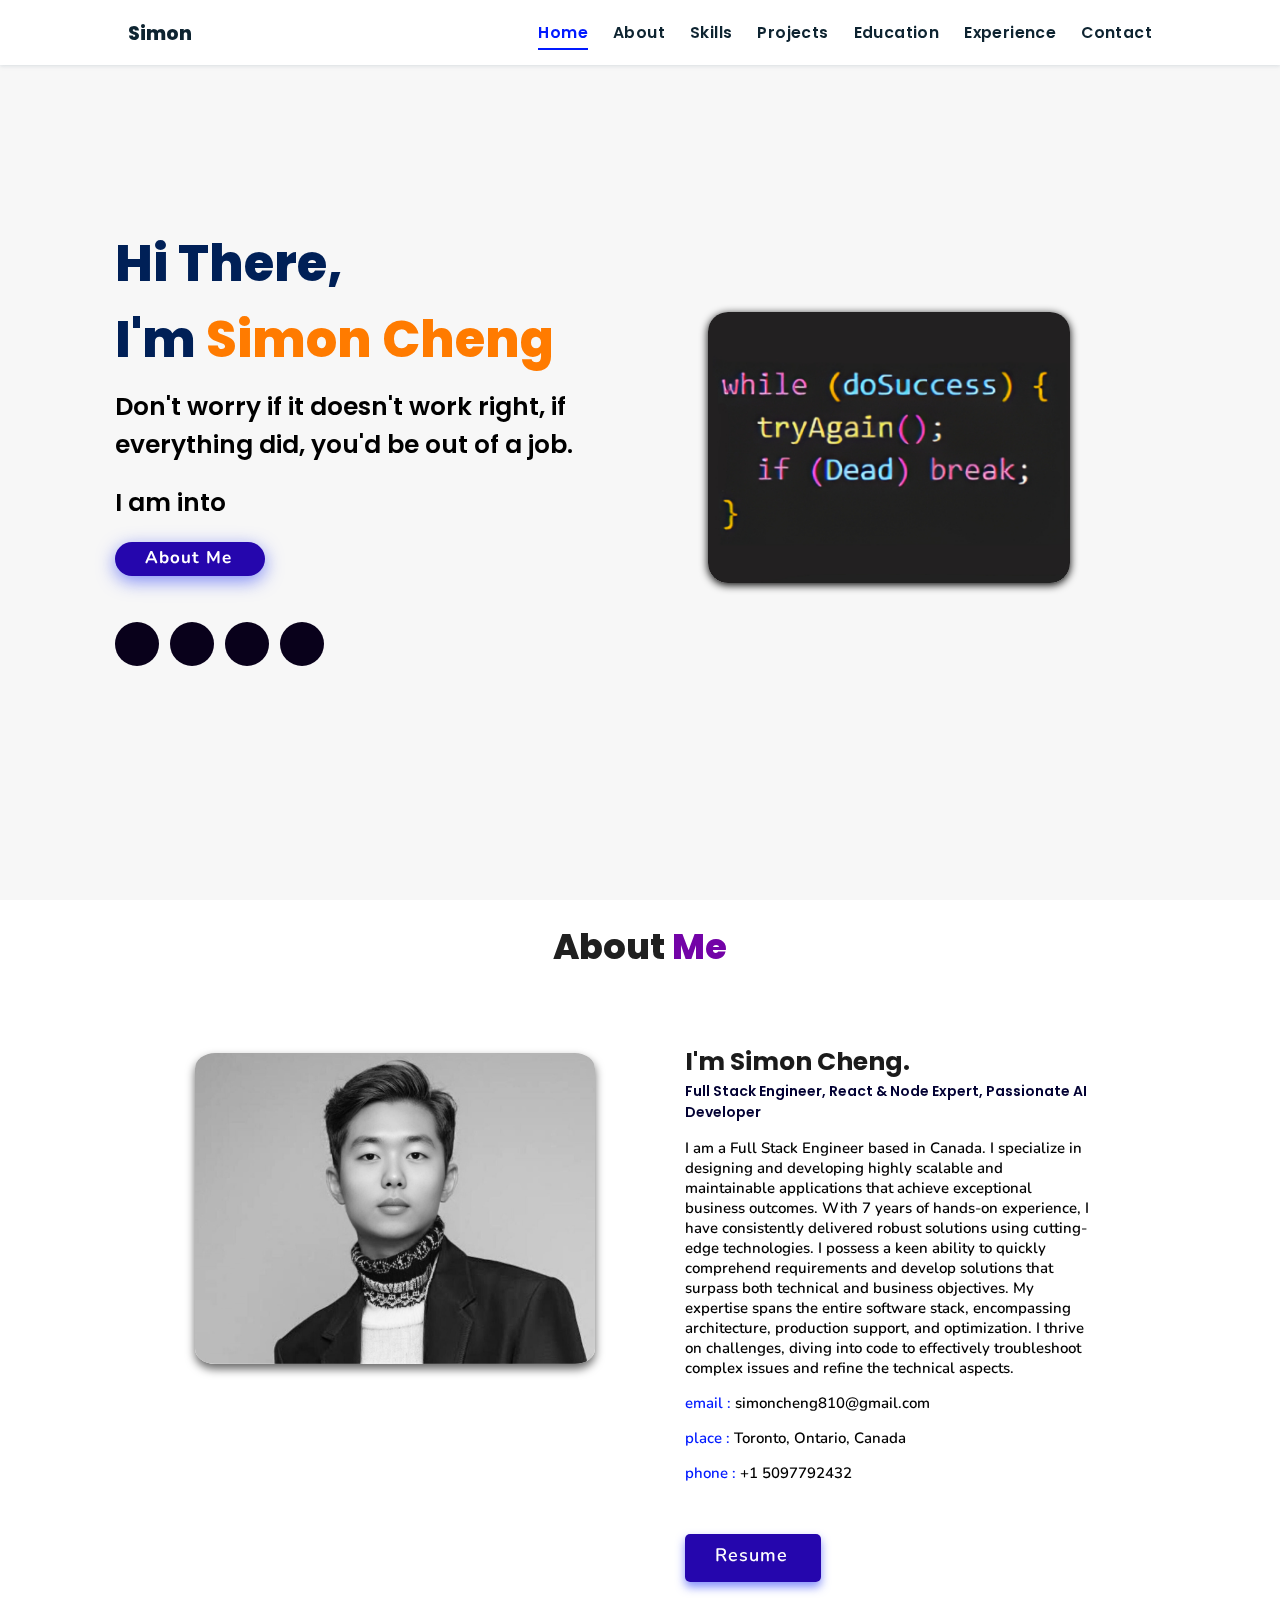
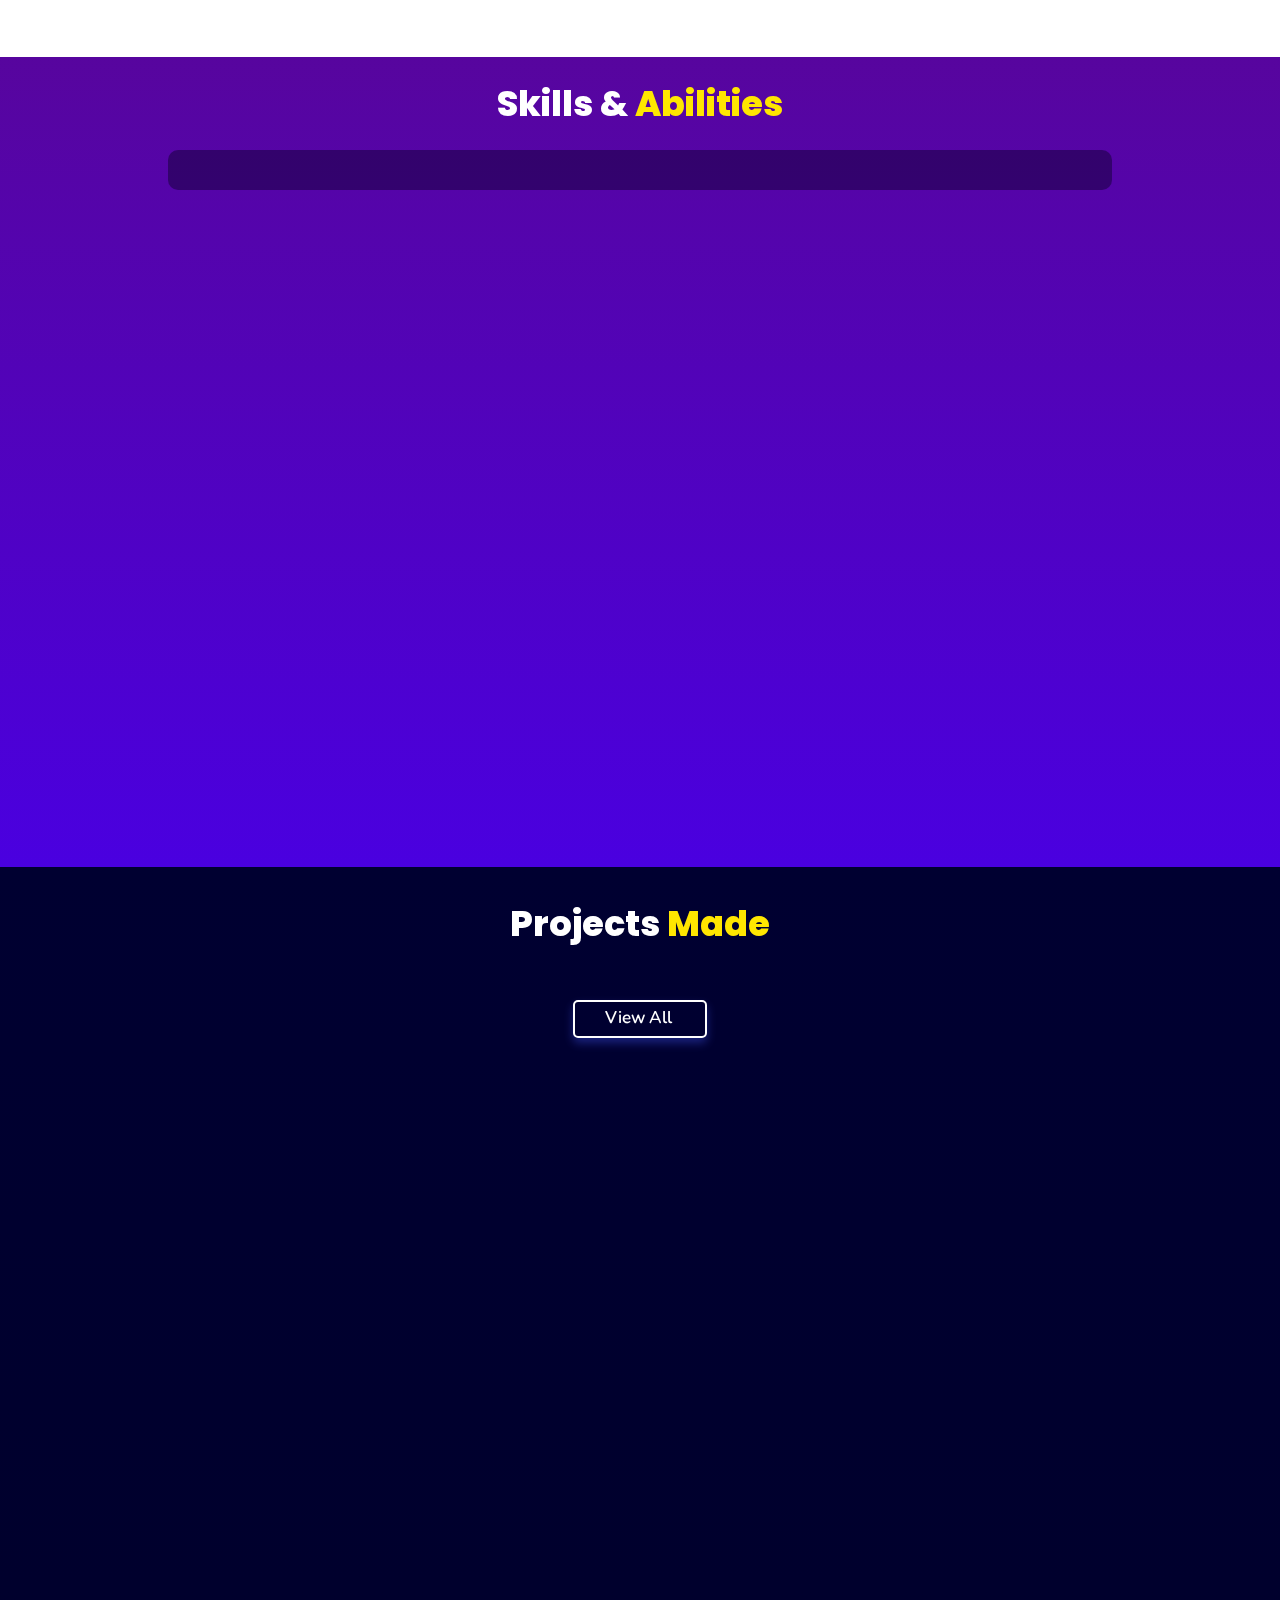
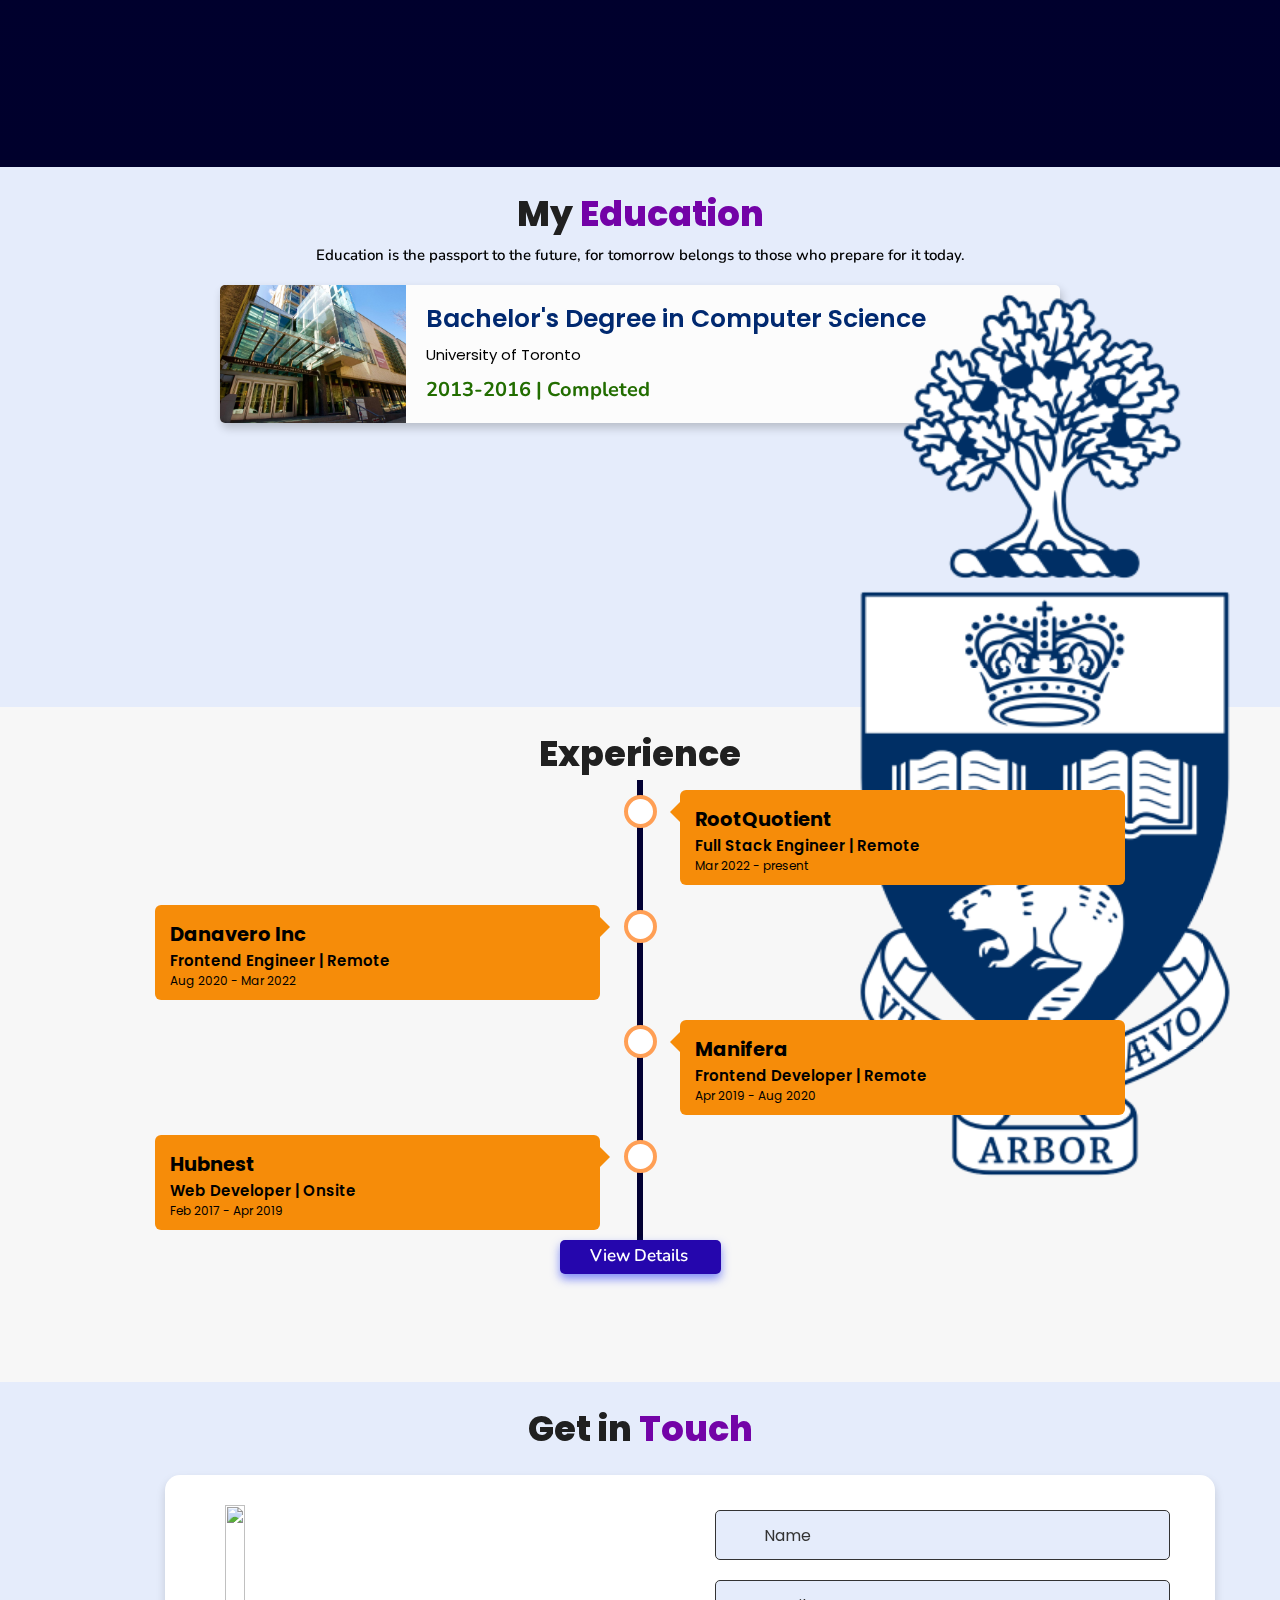
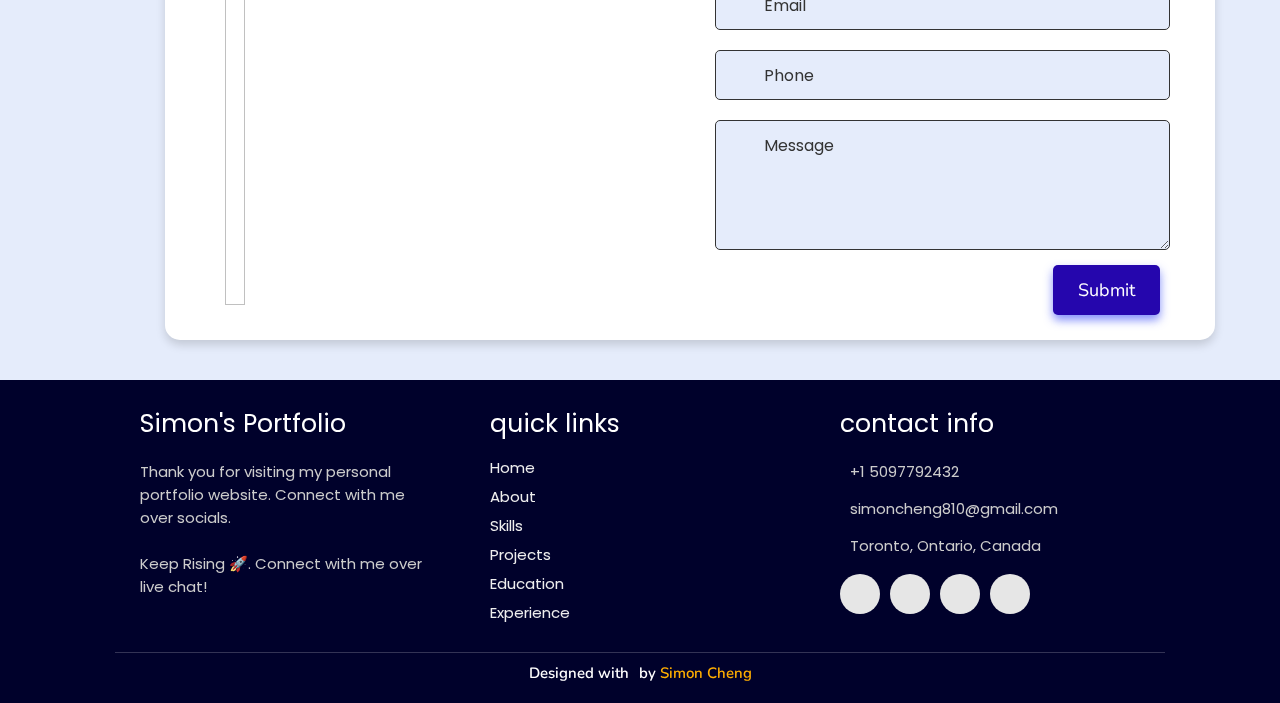
==== index.html @ e43e26c9 "my portfolio" ====
<!DOCTYPE html>
<html lang="en">

<head>
  <meta charset="UTF-8">
  <meta http-equiv="X-UA-Compatible" content="IE=edge">
  <meta name="viewport" content="width=device-width, initial-scale=1.0">
  <meta name="keywords"
    content="simon cheng, portfolio, simon, full stack dev, full stack developer, personal portfolio lifecodes, portfolio design, portfolio website, personal portfolio" />
  <meta name="description"
    content="Welcome to Simon's Portfolio. Full-Stack Developer, Passionate AI Developer, Master of Coding Jokes 🤣" />
  <!-- Custom CSS -->
  <link rel="stylesheet" href="./assets/css/style.css">
  <!-- Font Awesome -->
  <link rel="stylesheet" href="https://cdnjs.cloudflare.com/ajax/libs/font-awesome/5.15.3/css/all.min.css"
    integrity="sha512-iBBXm8fW90+nuLcSKlbmrPcLa0OT92xO1BIsZ+ywDWZCvqsWgccV3gFoRBv0z+8dLJgyAHIhR35VZc2oM/gI1w=="
    crossorigin="anonymous" referrerpolicy="no-referrer" />
  <!-- Favicon -->
  <link id='favicon' rel="shortcut icon" href="./assets/images/favicon.png" type="image/x-png">
  <title>Portfolio | Simon Cheng</title>
</head>

<body oncontextmenu="return false">

  <!-- pre loader -->
  <!-- <div class="loader-container">
  <img draggable="false" src="./assets/images/preloader.gif" alt="">
</div> -->

  <!-- navbar starts -->
  <header>
    <a href="/" class="logo"><i class="fab fa-node-js"></i> Simon</a>

    <div id="menu" class="fas fa-bars"></div>
    <nav class="navbar">
      <ul>
        <li><a class="active" href="#home">Home</a></li>
        <li><a href="#about">About</a></li>
        <li><a href="#skills">Skills</a></li>
        <li><a href="#projects">Projects</a></li>
        <li><a href="#education">Education</a></li>
        <li><a href="#experience">Experience</a></li>
        <li><a href="#contact">Contact</a></li>
      </ul>
    </nav>
  </header>
  <!-- navbar ends -->


  <!-- hero section starts -->
  <section class="home" id="home">
    <div id="particles-js"></div>

    <div class="content">
      <h2>Hi There,<br /> I'm <span>Simon Cheng</span></h2>
      <p>
        Don't worry if it doesn't work right, if everything did, you'd be out of a job.
      </p>
      <p>I am into <span class="typing-text"></span></p>
      <a href="#about" class="btn"><span>About Me</span>
        <i class="fas fa-arrow-circle-down"></i>
      </a>
      <div class="socials">
        <ul class="social-icons">
          <li><a class="linkedin" aria-label="LinkedIn"
              href="https://www.linkedin.com/in/simon-cheng-full-stack-developer" target="_blank"><i
                class="fab fa-linkedin"></i></a></li>
          <li><a class="github" aria-label="GitHub" href="https://github.com/starlitnightsky" target="_blank"><i
                class="fab fa-github"></i></a></li>
          <li><a class="mail" aria-label="Mail" href="mailto:simoncheng810@gmail.com" target="_blank"><i
                class="fas fa-envelope"></i></a></li>
          <!-- <li><a class="discord" aria-label="Discord" href="" target="_blank"><i class="fab fa-discord"></i></a></li> -->
          <li><a class="skype" aria-label="Skype" href="https://join.skype.com/invite/ck6BAspkgXzG" target="_blank"><i
                class="fab fa-skype"></i></a></li>
          <!-- <li><a class="telegram" aria-label="Telegram" href="https://t.me/lifecode5" target="_blank"><i
                class="fab fa-telegram-plane"></i></a></li>
          <li><a class="whatsapp" aria-label="WhatsApp" href="" target="_blank"><i class="fab fa-whatsapp"></i></a></li> -->
        </ul>
      </div>
    </div>
    <div class="image">
      <img draggable="false" class="tilt" src="./assets/images/first.jpg" alt="">
    </div>
  </section>
  <!-- hero section ends -->


  <!-- about section starts -->
  <section class="about" id="about">
    <h2 class="heading"><i class="fas fa-user-alt"></i> About <span>Me</span></h2>

    <div class="row">

      <div class="image">
        <img draggable="false" class="tilt" src="./assets/images/profile.jpg" alt="">
      </div>
      <div class="content">
        <h3>I'm Simon Cheng.</h3>
        <span class="tag">Full Stack Engineer, React & Node Expert, Passionate AI Developer</span>

        <p>I am a Full Stack Engineer based in Canada. I specialize in designing and developing highly scalable and
          maintainable applications that achieve exceptional business
          outcomes. With 7 years of hands-on experience, I have consistently delivered robust solutions using
          cutting-edge technologies. I
          possess a keen ability to quickly comprehend requirements and develop solutions that surpass both technical
          and business
          objectives. My expertise spans the entire software stack, encompassing architecture, production
          support, and
          optimization. I thrive on challenges, diving into code to effectively troubleshoot complex issues and refine
          the technical aspects.</p>

        <div class="box-container">
          <div class="box">
            <p><span> email : </span> simoncheng810@gmail.com</p>
            <p><span> place : </span> Toronto, Ontario, Canada</p>
            <p><span> phone : </span> +1 5097792432</p>
          </div>
        </div>

        <div class="resumebtn">
          <a href="https://drive.google.com/file/d/18DgXCrQ5yEZWNQs0JAkgALVELOe28WtG/view" target="_blank"
            class="btn"><span>Resume</span>
            <i class="fas fa-chevron-right"></i>
          </a>
        </div>

      </div>
    </div>
  </section>
  <!-- about section ends -->

  <!-- skills section starts -->
  <section class="skills" id="skills">

    <h2 class="heading"><i class="fas fa-laptop-code"></i> Skills & <span>Abilities</span></h2>

    <div class="container">
      <div class="row" id="skillsContainer">
      </div>
    </div>
  </section>
  <!-- skills section ends -->

  <!-- projects section starts -->
  <section class="projects" id="projects">

    <h2 class="heading"><i class="fas fa-laptop-code"></i> Projects <span>Made</span></h2>

    <div class="box-container">
    </div>

    <div class="viewall">
      <a href="/projects" class="btn"><span>View All</span>
        <i class="fas fa-arrow-right"></i>
      </a>
    </div>

  </section>
  <!-- projects section ends -->

  <!-- education section starts -->
  <section class="education" id="education">

    <h1 class="heading"><i class="fas fa-graduation-cap"></i> My <span>Education</span></h1>

    <p class="qoute">
      Education is the passport to the future, for tomorrow belongs to those who prepare for it today.
    </p>

    <div class="box-container">
      <div class="box">
        <div class="image">
          <img draggable="false" src="./assets/images/educat/university.jpg" alt="" />
        </div>
        <div class="content">
          <h3>Bachelor's Degree in Computer Science</h3>
          <p>University of Toronto</p>
          <h4>2013-2016 | Completed</h4>
        </div>
        <div class="logo">
          <img draggable="false" src="./assets/images/educat/logo.png" alt="" />
        </div>
      </div>
    </div>
  </section>
  <!-- education section ends -->

  <!-- experience section starts -->
  <section class="experience" id="experience">

    <h2 class="heading"><i class="fas fa-briefcase"></i> Experience </h2>

    <div class="timeline">

      <div class="container right">
        <div class="content">
          <div class="tag">
            <h2>RootQuotient</h2>
          </div>
          <div class="desc">
            <h3>Full Stack Engineer | Remote</h3>
            <p>Mar 2022 - present</p>
          </div>
        </div>
      </div>

      <div class="container left">
        <div class="content">
          <div class="tag">
            <h2>Danavero Inc</h2>
          </div>
          <div class="desc">
            <h3>Frontend Engineer | Remote</h3>
            <p>Aug 2020 - Mar 2022</p>
          </div>
        </div>
      </div>

      <div class="container right">
        <div class="content">
          <div class="tag">
            <h2>Manifera</h2>
          </div>
          <div class="desc">
            <h3>Frontend Developer | Remote</h3>
            <p>Apr 2019 - Aug 2020</p>
          </div>
        </div>
      </div>

      <div class="container left">
        <div class="content">
          <div class="tag">
            <h2>Hubnest</h2>
          </div>
          <div class="desc">
            <h3>Web Developer | Onsite</h3>
            <p>Feb 2017 - Apr 2019</p>
          </div>
        </div>
      </div>
      <div class="morebtn">
        <a href="/experience" class="btn"><span>View Details</span>
          <i class="fas fa-arrow-right"></i>
        </a>
      </div>

    </div>

  </section>
  <!-- experience section ends -->

  <!-- contact section starts -->
  <section class="contact" id="contact">

    <h2 class="heading"><i class="fas fa-headset"></i> Get in <span>Touch</span></h2>

    <div class="container">
      <div class="content">
        <div class="image-box">
          <img draggable="false" src="./assets/images/contact1.png" alt="">
        </div>
        <form id="contact-form">

          <div class="form-group">
            <div class="field">
              <input type="text" name="name" placeholder="Name" required>
              <i class='fas fa-user'></i>
            </div>
            <div class="field">
              <input type="text" name="email" placeholder="Email" required>
              <i class='fas fa-envelope'></i>
            </div>
            <div class="field">
              <input type="text" name="phone" placeholder="Phone">
              <i class='fas fa-phone-alt'></i>
            </div>
            <div class="message">
              <textarea placeholder="Message" name="message" required></textarea>
              <i class="fas fa-comment-dots"></i>
            </div>
          </div>
          <div class="button-area">
            <button type="submit">
              Submit <i class="fa fa-paper-plane"></i></button>
          </div>
        </form>
      </div>
    </div>
  </section>
  <!-- contact section ends -->


  <!-- footer section starts -->
  <section class="footer">

    <div class="box-container">

      <div class="box">
        <h3>Simon's Portfolio</h3>
        <p>Thank you for visiting my personal portfolio website. Connect with me over socials. <br /> <br /> Keep Rising
          🚀. Connect with me over live chat!</p>
      </div>

      <div class="box">
        <h3>quick links</h3>
        <a href="#home"><i class="fas fa-chevron-circle-right"></i> Home</a>
        <a href="#about"><i class="fas fa-chevron-circle-right"></i> About</a>
        <a href="#skills"><i class="fas fa-chevron-circle-right"></i> Skills</a>
        <a href="#projects"><i class="fas fa-chevron-circle-right"></i> Projects</a>
        <a href="#education"><i class="fas fa-chevron-circle-right"></i> Education</a>
        <a href="#experience"><i class="fas fa-chevron-circle-right"></i> Experience</a>
      </div>

      <div class="box">
        <h3>contact info</h3>
        <p> <i class="fas fa-phone"></i>+1 5097792432</p>
        <p> <i class="fas fa-envelope"></i>simoncheng810@gmail.com</p>
        <p> <i class="fas fa-map-marked-alt"></i>Toronto, Ontario, Canada</p>
        <div class="share">
          <a href="https://www.linkedin.com/in/simon-cheng-full-stack-developer" class="fab fa-linkedin"
            aria-label="LinkedIn" target="_blank"></a>
          <a href="https://github.com/starlitnightsky" class="fab fa-github" aria-label="GitHub" target="_blank"></a>
          <a href="mailto:simoncheng810@gmail.com" class="fas fa-envelope" aria-label="Mail" target="_blank"></a>
          <!-- <a href="" class="fab fa-discord" aria-label="Discord" target="_blank"></a> -->
          <a href="https://join.skype.com/invite/ck6BAspkgXzG" class="fab fa-skype" aria-label="Skype"
            target="_blank"></a>
          <!-- <a href="https://t.me/lifecode5" class="fab fa-telegram-plane" aria-label="Telegram" target="_blank"></a>
          <a href="" class="fab fa-whatsapp" aria-label="WhatsApp" target="_blank"></a> -->
        </div>
      </div>
    </div>

    <h1 class="credit">Designed with <i class="fa fa-heart pulse"></i> by <a
        href="https://www.linkedin.com/in/simon-cheng-full-stack-developer"> Simon Cheng</a></h1>

  </section>
  <!-- footer section ends -->


  <!-- scroll top btn -->
  <a href="#home" aria-label="ScrollTop" class="fas fa-angle-up" id="scroll-top"></a>
  <!-- scroll back to top -->


  <!-- ==== ALL MAJOR JAVASCRIPT CDNS STARTS ==== -->
  <!-- jquery cdn -->
  <script src="https://cdnjs.cloudflare.com/ajax/libs/jquery/3.6.0/jquery.min.js"
    integrity="sha512-894YE6QWD5I59HgZOGReFYm4dnWc1Qt5NtvYSaNcOP+u1T9qYdvdihz0PPSiiqn/+/3e7Jo4EaG7TubfWGUrMQ=="
    crossorigin="anonymous" referrerpolicy="no-referrer"></script>

  <!-- typed.js cdn -->
  <script src="https://cdnjs.cloudflare.com/ajax/libs/typed.js/2.0.5/typed.min.js"
    integrity="sha512-1KbKusm/hAtkX5FScVR5G36wodIMnVd/aP04af06iyQTkD17szAMGNmxfNH+tEuFp3Og/P5G32L1qEC47CZbUQ=="
    crossorigin="anonymous" referrerpolicy="no-referrer"></script>

  <!-- particle.js links -->
  <script src="./assets/js/particles.min.js"></script>
  <script src="./assets/js/app.js"></script>

  <!-- vanilla tilt.js links -->
  <script src="https://cdnjs.cloudflare.com/ajax/libs/vanilla-tilt/1.7.0/vanilla-tilt.min.js"
    integrity="sha512-SttpKhJqONuBVxbRcuH0wezjuX+BoFoli0yPsnrAADcHsQMW8rkR84ItFHGIkPvhnlRnE2FaifDOUw+EltbuHg=="
    crossorigin="anonymous" referrerpolicy="no-referrer"></script>

  <!-- scroll reveal anim -->
  <script src="https://unpkg.com/scrollreveal"></script>

  <script type="text/javascript" src="https://cdn.jsdelivr.net/npm/emailjs-com@3/dist/email.min.js"></script>

  <!-- ==== ALL MAJOR JAVASCRIPT CDNS ENDS ==== -->

  <script src="./assets/js/script.js"></script>

</body>

</html>
---- assets/css/style.css ----
@import url("https://fonts.googleapis.com/css2?family=Poppins:wght@400;600;700&display=swap");
@import url("https://fonts.googleapis.com/css2?family=Nunito:ital,wght@0,300;0,400;0,600;0,700;1,300;1,400&display=swap");

* {
  margin: 0;
  padding: 0;
  box-sizing: border-box;
  text-decoration: none;
  outline: none;
  border: none;
  transition: all 0.2s linear;
}
html {
  font-size: 62.5%;
  overflow-x: hidden;
  scroll-behavior: smooth;
}
body {
  background: #f7f7f7;
  font-family: "Poppins", sans-serif;
}

*::selection {
  background: #2b3dda;
  color: #fff;
}

html {
  font-size: 62.5%;
  overflow-x: hidden;
}
html::-webkit-scrollbar {
  width: 0.8rem;
}
html::-webkit-scrollbar-track {
  background: rgb(235, 202, 245);
}
html::-webkit-scrollbar-thumb {
  background: #420177;
}

/* pre loader start */
.loader-container {
  position: fixed;
  top: 0;
  left: 0;
  z-index: 10000;
  background: #e6eff1;
  display: flex;
  align-items: center;
  justify-content: center;
  height: 100%;
  width: 100%;
}
.loader-container.fade-out {
  top: -120%;
}
/* pre loader end */

/* navbar starts */
header {
  position: fixed;
  top: 0;
  left: 0;
  right: 0;
  z-index: 1000;
  display: flex;
  align-items: center;
  justify-content: space-between;
  padding: 1.7rem 10%;
  height: 6.5rem;
  background-color: #fff;
  box-shadow: 0 1px 4px rgba(146, 161, 176, 0.3);
}
section {
  min-height: 100vh;
  padding: 2rem 9%;
}
.heading {
  font-size: 3.5rem;
  color: rgb(32, 32, 32);
  font-weight: 800;
  text-align: center;
}
.heading span {
  color: rgb(115, 3, 167);
}
header .logo {
  font-size: 1.9rem;
  font-weight: 800;
  text-decoration: none;
  color: #0e2431;
}
header .logo i {
  font-size: 2.2rem;
}
header .logo:hover {
  color: #fc8c05;
}
header .navbar ul {
  list-style: none;
  display: flex;
  justify-content: center;
  align-items: center;
}
header .navbar li {
  margin-left: 2.5rem;
}
header .navbar ul li a {
  font-size: 1.57rem;
  color: #0e2431;
  font-weight: 600;
  text-decoration: none;
  letter-spacing: 0.04rem;
  transition: 0.2s;
}
header .navbar ul li a.active,
header .navbar ul li a:hover {
  color: #011aff;
  border-bottom: 0.2rem solid #011aff;
  padding: 0.5rem 0;
}
/* navbar ends */

/* hamburger icon starts*/
#menu {
  font-size: 3rem;
  cursor: pointer;
  color: rgb(24, 2, 63);
  display: none;
}
@media (max-width: 768px) {
  #menu {
    display: block;
  }
  header .navbar {
    position: fixed;
    top: 6.5rem;
    right: -120%;
    width: 75%;
    height: 100%;
    text-align: left;
    align-items: flex-start;
    background-color: #0e0f31;
  }
  header .navbar ul {
    flex-flow: column;
    padding: 1rem;
  }
  header .navbar ul li {
    text-align: center;
    width: 100%;
    margin: 1rem 0;
    border-radius: 0.5rem;
    width: 26rem;
  }
  header .navbar ul li a {
    display: block;
    padding: 1rem;
    text-align: left;
    color: #fff;
    font-size: 2rem;
  }
  header .navbar ul li a.active,
  header .navbar ul li a:hover {
    padding: 1rem;
    color: #fff;
    border-radius: 0.5rem;
    border-bottom: 0.5rem solid #011aff;
  }
  .fa-times {
    transform: rotate(180deg);
  }
  header .navbar.nav-toggle {
    right: 0;
  }
}
/* hamburger icon ends */

/* hero section starts*/
.home {
  position: relative;
  display: flex;
  flex-wrap: wrap;
  gap: 1.5rem;
  min-height: 100vh;
  align-items: center;
}
.home #particles-js {
  position: absolute;
  top: 0;
  left: 0;
  height: 100%;
  width: 100%;
}
.home::before {
  content: "";
  position: absolute;
  top: 0;
  left: 0;
  height: 100%;
  width: 100%;
}
.home .content {
  flex: 1 1 40rem;
  padding-top: 1rem;
  z-index: 1;
}
.home .image {
  flex: 1 1 40rem;
  z-index: 1;
}
.home .image img {
  width: 70%;
  margin-left: 6rem;
  border-radius: 20px;
  box-shadow: 0 2px 8px rgb(0, 0, 0);
  cursor: pointer;
}
.home .image img:hover {
  box-shadow: 0 5px 15px rgba(0, 0, 0, 0.5);
}
.home .content h2 {
  font-size: 5rem;
  font-weight: 800;
  color: #002057;
}
.home .content h2 span {
  font-size: 5rem;
  font-weight: 800;
  color: #ff7b00;
}
.home .content p {
  font-size: 2.5rem;
  color: #000;
  font-weight: 600;
  padding: 1rem 0;
}
.home .content p span {
  font-size: 2.5rem;
  color: rgb(148, 8, 8);
  font-weight: 600;
  padding: 1rem 0;
}
.home .btn {
  margin-top: 1rem;
  position: absolute;
  line-height: 0;
  padding: 1.6rem 3rem;
  border-radius: 4em;
  transition: 0.5s;
  color: #fff;
  background: #2506ad;
  box-shadow: 0px 5px 18px rgba(48, 68, 247, 0.6);
  font-family: "Nunito", sans-serif;
}
.home .btn span {
  font-weight: 700;
  font-size: 1.7rem;
  letter-spacing: 0.1rem;
}
.home .btn i {
  margin-left: 0.3rem;
  font-size: 1.5rem;
  transition: 0.3s;
}
.home .btn:hover {
  background: #1a047e;
}
.home .btn:hover i {
  transform: translateX(5px);
}
/* social icons start */
.socials {
  position: relative;
  margin-top: 9rem;
}
.socials .social-icons {
  padding-left: 0;
  margin-bottom: 0;
  list-style: none;
}
.socials .social-icons li {
  display: inline-block;
  margin-bottom: 14px;
}
.social-icons a {
  font-size: 2rem;
  display: inline-block;
  line-height: 44px;
  color: #00d9ff;
  background-color: #09011b;
  width: 44px;
  height: 44px;
  text-align: center;
  margin-right: 8px;
  border-radius: 100%;
  -webkit-transition: all 0.2s linear;
  -o-transition: all 0.2s linear;
  transition: all 0.2s linear;
}
.social-icons a:active,
.social-icons a:focus,
.social-icons a:hover {
  color: #fff;
  background-color: #0685da;
}
/* social icons end */

/* hero media queries starts*/
@media (max-width: 450px) {
  .home .btn {
    margin: 4rem 0;
  }
  .socials {
    margin-top: 12rem;
  }
  .home .image img {
    margin-top: -12rem;
    margin-left: 0px;
    width: 100%;
  }
  .home .content p {
    font-size: 2.2rem;
  }
  .home .content p span {
    font-size: 2.2rem;
  }
}
/* hero media queries ends*/
/* hero section end */

/* about section starts */
.about {
  background: rgb(255, 255, 255);
  min-height: 80vh;
}
.about .row {
  display: flex;
  flex-direction: row;
  gap: 2rem;
  flex-wrap: wrap;
  padding: 4rem;
}
.about .row .image {
  text-align: center;
  flex: 1 1 35rem;
}
.about .row .image img {
  margin: 4rem;
  width: 40rem;
  height: auto;
  border-radius: 5%;
  box-shadow: 0 5px 10px rgba(0, 0, 0, 0.6);
  mix-blend-mode: luminosity;
  transition: 0.3s;
  cursor: pointer;
}
.about .row .image img:hover {
  mix-blend-mode: normal;
}
.about .row .content {
  flex: 1 1 45rem;
  padding: 3rem;
}
.about .row .content h3 {
  color: rgb(27, 27, 27);
  font-size: 2.5rem;
}
.about .row .content .tag {
  font-size: 1.4rem;
  color: #020133;
  font-weight: 600;
  margin-top: 1rem;
}
.about .row .content p {
  font-size: 1.5rem;
  margin-top: 1.5rem;
  font-family: "Nunito";
  font-weight: 600;
  text-transform: none;
}
.about .row .content .box-container {
  display: flex;
  flex-wrap: wrap;
  gap: 1.5rem;
  font-family: "Nunito";
  font-weight: 600;
}
.about .row .content .box-container .box p {
  text-transform: none;
}
.about .row .content .box-container .box p span {
  color: #011aff;
}
.resumebtn {
  margin-top: 6rem;
}
.resumebtn .btn {
  padding: 1.7rem 3rem;
  border-radius: 0.5em;
  transition: 0.3s;
  color: #fff;
  background: #2506ad;
  box-shadow: 0px 5px 10px rgba(48, 68, 247, 0.6);
  font-family: "Nunito", sans-serif;
}
.resumebtn .btn span {
  font-weight: 600;
  font-size: 1.8rem;
  letter-spacing: 0.1rem;
}
.resumebtn .btn i {
  margin-left: 0.3rem;
  font-size: 1.2rem;
  transition: 0.3s;
}
.resumebtn .btn:hover {
  background: #1a047e;
}
.resumebtn .btn:hover i {
  transform: translateX(5px);
}
/* about media queries starts*/
@media screen and (max-width: 600px) {
  .about .row .image {
    margin-top: 2rem;
  }
  .about .row .image img {
    margin: 0 auto;
    width: 80%;
    mix-blend-mode: normal;
  }
  .about .row {
    padding: 0.5rem;
    margin-bottom: 7rem;
  }
  .about .row .content {
    padding: 1rem;
  }
  .about .row .content .box-container {
    gap: 0;
  }
}
/* about media queries ends*/
/* about section ends */

/* skills section starts */
.skills {
  min-height: 90vh;
  background: linear-gradient(to bottom, #57059e, #4a00e0);
}
.skills h2 {
  color: #fff;
}
.skills .heading span {
  color: rgb(255, 230, 0);
}
.skills .container {
  background: rgba(0, 0, 22, 0.4);
  color: #fff;
  border-radius: 1rem;
  padding: 2rem;
  width: 90%;
  margin: auto;
  margin-top: 2rem;
}
.skills .container .row {
  display: flex;
  flex-wrap: wrap;
  justify-content: center;
  gap: 1.8rem;
}
.skills .container .bar {
  margin-bottom: 15px;
  padding: 10px;
  border-radius: 1rem;
  box-shadow: 0 4px 10px rgba(0, 0, 0, 0.2);
  background: rgba(0, 0, 22, 0.9);
  transition: 0.2s;
  width: 150px;
}
.skills .container .bar:hover {
  box-shadow: 0 8px 10px rgba(0, 2, 68, 0.8) !important;
  background-color: rgba(0, 0, 0, 0.9) !important;
}
.skills .container .bar .info {
  display: flex;
  flex-direction: column;
  align-items: center;
  gap: 1rem;
  margin-top: 1rem;
}
.skills .container .bar .info i {
  font-size: 4rem;
}
.skills .container .bar .info span {
  font-size: 2rem;
  font-weight: 500;
  font-family: "Poppins";
  margin-left: 0.5rem;
}
/* skills media queries starts*/
@media screen and (max-width: 600px) {
  .skills .container {
    padding: 0;
    margin: 0;
  }
  .skills .container .row {
    grid-template-columns: repeat(2, 1fr);
    margin: 1rem;
    padding: 2rem 0.2rem 2rem 0.2rem;
    gap: 1rem;
  }
  .skills .container {
    margin-top: 5px;
    width: 100%;
  }
}
/* skills media queries ends*/
/* skills section ends */

/* education section starts */
.education {
  background: #e5ecfb;
  min-height: 60vh;
}
.education .qoute {
  font-size: 1.5rem;
  text-align: center;
  font-family: "Nunito", sans-serif;
  font-weight: 600;
  margin-top: 0.5rem;
}
.education .box-container {
  display: flex;
  flex-wrap: wrap;
  justify-content: center;
  align-items: center;
  flex-direction: column;
}
.education .box-container .box {
  display: flex;
  flex-direction: row;
  width: 80%;
  border-radius: 0.5rem;
  box-shadow: 0.2rem 0.5rem 1rem rgba(0, 0, 0, 0.2);
  text-align: center;
  position: relative;
  margin-top: 2rem;
  overflow: hidden;
  transition: 0.3s;
  background: rgb(252, 252, 252);
}
.education .box-container .box:hover {
  transform: scale(1.03);
  box-shadow: 1rem 0.5rem 1.2rem rgba(0, 0, 0, 0.3);
}
.education .box-container .box .image {
  flex: 1 1 20rem;
  width: 100%;
}
.education .box-container .box .logo {
  position: fixed;
  right: 10px;
  height: 100%;
}
.education .box-container .box img {
  object-fit: cover;
  position: relative;
  width: 100%;
  height: 100%;
}
.education .box-container .box .content {
  position: relative;
  display: flex;
  flex-direction: column;
  padding: 1rem;
  flex-wrap: wrap;
  flex: 1 1 70rem;
}
.education .box-container .box .content h3 {
  font-size: 2.5rem;
  color: #012970;
  padding: 0.5rem 0;
  font-weight: 600;
  text-align: left;
  margin-left: 1rem;
}
.education .box-container .box .content p {
  font-size: 1.5rem;
  margin-left: 1rem;
  text-align: left;
}
.education h4 {
  font-size: 2rem;
  color: rgb(34, 109, 0);
  text-align: left;
  margin: 1rem;
  font-family: "Nunito", sans-serif;
  font-weight: 700;
}

/* education media queries starts*/
@media screen and (max-width: 600px) {
  .education .box-container .box {
    flex-direction: column;
    width: 100%;
  }
  .education .box-container .box .image {
    width: 100%;
    height: 25rem;
  }
  .education .box-container .box .logo {
    display: none;
  }
  .education .box-container .box img {
    width: 100%;
  }
  .education .box-container .box .content {
    position: relative;
    display: flex;
    flex-direction: column;
    padding: 1rem;
    flex-wrap: wrap;
    flex: 0;
  }
  .education .btns {
    margin-top: 2rem;
    margin-left: 1rem;
    margin-right: 1rem;
    flex-wrap: wrap;
  }
}
/* education media queries ends*/
/* education section ends */

/* projects section starts */
.projects {
  /* background: #010124; */
  background: linear-gradient(to bottom, #000031, #00002c);
}
.projects h2 {
  color: #fff;
  padding: 1rem;
}
.projects .heading span {
  color: rgb(255, 230, 0);
}
.projects .box-container {
  display: flex;
  flex-wrap: wrap;
  gap: 1.5rem;
  margin: 2rem;
}
.projects .box-container .box {
  flex: 1 1 30rem;
  border-radius: 0.5rem;
  box-shadow: 0 0.5rem 1rem rgba(0, 0, 0, 0.1);
  position: relative;
  overflow: hidden;
  height: 30rem;
}
.projects .box-container .box img {
  height: 100%;
  width: 100%;
  object-fit: cover;
}
.projects .box-container .box .content {
  height: 100%;
  width: 100%;
  position: absolute;
  top: 85%;
  left: 0;
  background: rgba(255, 255, 255, 0.9);
  display: flex;
  flex-direction: column;
}
.projects .box-container .box .content .tag {
  display: flex;
  flex-direction: row;
  justify-content: space-between;
  align-items: center;
  height: 4.5rem;
  width: 100%;
  padding-left: 1rem;
  background: #ffd900;
}
.projects .box-container .box .content .tag h3 {
  font-size: 2rem;
}
.projects .box-container .box:hover .content {
  top: 25%;
}
.projects .desc {
  margin: 2rem;
  display: flex;
  flex-direction: column;
  justify-content: center;
}
.projects .desc p {
  font-size: 1.5rem;
}
.projects .desc .btns {
  display: flex;
  justify-content: space-between;
  width: 100%;
  margin-top: 2rem;
}
.projects .desc .btns .btn {
  line-height: 0;
  display: inline;
  padding: 1.5rem 2.5rem;
  border-radius: 0.5rem;
  font-size: 1.5rem;
  color: #fff;
  background: rgb(12, 12, 12);
  margin-right: 2rem;
}
.projects .desc .btns .btn:hover {
  background: #310ae0f5;
}
.projects .viewall {
  display: flex;
  justify-content: center;
}
.projects .viewall .btn {
  position: relative;
  line-height: 0;
  padding: 1.6rem 3rem;
  border-radius: 0.5em;
  transition: 0.5s;
  color: rgb(255, 255, 255);
  font-weight: 700;
  border: 2px solid #fff;
  box-shadow: 0px 5px 10px rgba(65, 84, 241, 0.4);
  text-align: center;
}
.projects .viewall .btn span {
  font-weight: 600;
  font-size: 1.7rem;
  font-family: "Nunito", sans-serif;
}
.projects .viewall .btn i {
  margin-left: 0.3rem;
  font-size: 1.5rem;
  transition: 0.3s;
}
.projects .viewall .btn:hover {
  background: #fff;
  color: #000;
}
.projects .viewall .btn:hover i {
  transform: translateX(5px);
}
/* projects section ends */

/* experience section starts */
.experience {
  min-height: 75vh;
}

.experience .timeline {
  position: relative;
  max-width: 1200px;
  margin: 0 auto;
}
.experience .timeline::after {
  content: "";
  position: absolute;
  width: 6px;
  background: #020133;
  top: 0;
  bottom: 0;
  left: 50%;
  margin-left: -3px;
  z-index: -2;
}
.experience .container {
  padding: 10px 40px;
  position: relative;
  background-color: inherit;
  width: 50%;
}
/*circles on timeline*/
.experience .container::after {
  content: "\f0b1";
  position: absolute;
  width: 25px;
  height: 25px;
  right: -17px;
  background-color: rgb(255, 255, 255);
  border: 4px solid #ff9f55;
  top: 15px;
  border-radius: 50%;
  z-index: 100;
  font-size: 1.89rem;
  text-align: center;
  font-weight: 600;
  color: #02094b;
  font-family: "Font Awesome\ 5 Free";
}
.experience .left {
  left: 0;
}
.experience .right {
  left: 50%;
}
/* arrows pointing right */
.experience .left::before {
  content: " ";
  height: 0;
  position: absolute;
  top: 22px;
  width: 0;
  z-index: 1;
  right: 30px;
  border: medium solid #f68c09;
  border-width: 10px 0 10px 10px;
  border-color: transparent transparent transparent #f68c09;
}
/* arrows pointing left  */
.experience .right::before {
  content: " ";
  height: 0;
  position: absolute;
  top: 22px;
  width: 0;
  z-index: 1;
  left: 30px;
  border: medium solid #f68c09;
  border-width: 10px 10px 10px 0;
  border-color: transparent #f68c09 transparent transparent;
}
.experience .right::after {
  left: -16px;
}
.experience .content {
  background-color: #f68c09;
  position: relative;
  border-radius: 6px;
}
.experience .content .tag {
  font-size: 1.3rem;
  padding-top: 1.5rem;
  padding-left: 1.5rem;
}
.experience .content .desc {
  margin-left: 1.5rem;
  padding-bottom: 1rem;
}
.experience .content .desc h3 {
  font-size: 1.5rem;
  font-weight: 600;
}
.experience .content .desc p {
  font-size: 1.2rem;
}
/* view all button */
.morebtn {
  display: flex;
  justify-content: center;
}
.morebtn .btn {
  position: relative;
  line-height: 0;
  padding: 1.6rem 3rem;
  border-radius: 0.5em;
  transition: 0.5s;
  color: #fff;
  background: #2506ad;
  box-shadow: 0px 5px 10px rgba(48, 68, 247, 0.6);
  text-align: center;
}
.morebtn .btn span {
  font-weight: 600;
  font-size: 1.7rem;
  font-family: "Nunito", sans-serif;
}
.morebtn .btn i {
  margin-left: 0.3rem;
  font-size: 1.5rem;
  transition: 0.3s;
}
.morebtn .btn:hover {
  background: #1a047e;
}
.morebtn .btn:hover i {
  transform: translateX(5px);
}

/* Media queries - Responsive timeline on screens less than 600px wide */
@media screen and (max-width: 600px) {
  .experience {
    min-height: 80vh;
  }
  .experience .timeline {
    margin-top: 2rem;
  }
  .experience .timeline::after {
    left: 31px;
  }
  .experience .container {
    width: 100%;
    padding-left: 8rem;
    padding-right: 2rem;
  }
  .experience .container::after {
    font-size: 2.2rem;
  }
  .experience .container::before {
    left: 61px;
    border: medium solid #f68c09;
    border-width: 10px 10px 10px 0;
    border-color: transparent #f68c09 transparent transparent;
  }
  .experience .left::after {
    left: 15px;
  }
  .experience .right::after {
    left: 15px;
  }
  .experience .right {
    left: 0%;
  }
  .morebtn {
    margin-top: 3rem;
  }
}
/* experience media queries ends */
/* experience section ends */

/* contact section starts */
.contact {
  background: #e5ecfb;
  min-height: 60vh;
}
.contact .container {
  max-width: 1050px;
  width: 100%;
  background: #fff;
  border-radius: 1.5rem;
  margin: 2rem 5rem;
  box-shadow: 0 5px 10px rgba(0, 0, 0, 0.15);
}
.contact .container .content {
  display: flex;
  align-items: center;
  justify-content: space-between;
  padding: 2.5rem 2rem;
}
.contact .content .image-box {
  max-width: 60%;
  margin-left: 4rem;
}
.contact .content .image-box img {
  width: 100%;
  height: 40rem;
  position: relative;
}
.contact .content form {
  width: 45%;
  margin-right: 3.5rem;
}
form .form-group {
  display: flex;
  flex-direction: column;
  justify-content: center;
}
.form-group .field {
  height: 50px;
  display: flex;
  position: relative;
  margin: 1rem;
  width: 100%;
}
form i {
  position: absolute;
  top: 50%;
  left: 18px;
  color: rgb(51, 51, 51);
  font-size: 17px;
  pointer-events: none;
  transform: translateY(-50%);
}
form .field input,
form .message textarea {
  width: 100%;
  height: 100%;
  outline: none;
  padding: 0 16px 0 48px;
  font-size: 16px;
  font-family: "Poppins", sans-serif;
  border-radius: 5px;
  border: 1px solid rgb(51, 51, 51);
  background: #e5ecfb;
}
.field input::placeholder,
.message textarea::placeholder {
  color: rgb(51, 51, 51);
}
.field input:focus,
.message textarea:focus {
  padding-left: 47px;
  border: 2px solid rgb(115, 3, 167);
}
.field input:focus ~ i,
.message textarea:focus ~ i {
  color: rgb(115, 3, 167);
}
form .message {
  position: relative;
  margin: 1rem;
  width: 100%;
}
form .message i {
  top: 25px;
  font-size: 20px;
  left: 15px;
}
form .message textarea {
  min-height: 130px;
  max-height: 230px;
  max-width: 100%;
  min-width: 100%;
  padding: 12px 20px 0 48px;
}
form .message textarea::-webkit-scrollbar {
  width: 0px;
}
form .button-area {
  display: flex;
  float: right;
  flex-direction: row-reverse;
}
.button-area button {
  color: #fff;
  border: none;
  outline: none;
  font-size: 1.8rem;
  cursor: pointer;
  border-radius: 5px;
  padding: 13px 25px;
  background: #2506ad;
  box-shadow: 0px 5px 10px rgba(48, 68, 247, 0.6);
  transition: 0.3s ease;
  font-family: "Nunito", sans-serif;
}
.button-area button:hover {
  background: #421cecf5;
}
.button-area span {
  font-size: 17px;
  padding: 1rem;
  display: none;
}
.button-area button i {
  position: relative;
  top: 6px;
  left: 2px;
  font-size: 1.5rem;
  transition: 0.3s;
  color: #fff;
}
.button-area button:hover i {
  left: 8px;
}
/* contact section media queries starts */
@media (max-width: 900px) {
  .contact {
    min-height: 70vh;
  }
  .contact .container {
    margin: 3rem 0 2rem 0;
  }
  .contact .container .content {
    padding: 18px 12px;
  }
  .contact .content .image-box {
    display: none;
  }
  .contact .content form {
    width: 100%;
    margin-right: 2rem;
  }
}
/* contact section media queries ends */
/* contact section ends */

/* footer section starts */
.footer {
  min-height: auto;
  padding-top: 0;
  background: rgb(0, 1, 43);
}
.footer .box-container {
  display: flex;
  justify-content: center;
  flex-wrap: wrap;
}
.footer .box-container .box {
  flex: 1 1 25rem;
  margin: 2.5rem;
}
.footer .box-container .box h3 {
  font-size: 2.5rem;
  color: #fff;
  padding-bottom: 1rem;
  font-weight: normal;
}
.footer .box-container .box p {
  font-size: 1.5rem;
  color: #ccc;
  padding: 0.7rem 0;
  text-transform: none;
}
.footer .box-container .box p i {
  padding-right: 1rem;
  color: #ffae00;
}
.footer .box-container .box a {
  font-size: 1.5rem;
  color: rgb(238, 238, 238);
  padding: 0.3rem 0;
  display: block;
}
.footer .box-container .box a:hover {
  color: #ffae00;
}
.footer .box-container .box .share {
  display: flex;
  flex-wrap: wrap;
  padding: 1rem 0;
}
.footer .box-container .box .share a {
  height: 4rem;
  width: 4rem;
  padding: 1rem;
  text-align: center;
  border-radius: 5rem;
  font-size: 1.7rem;
  margin-right: 1rem;
  transition: 0.2s;
  background: rgb(230, 230, 230);
  color: #02094b;
  border: none;
}
.footer .box-container .box .share a:hover {
  background: transparent;
  transform: scale(0.98);
  border: 0.1rem solid rgb(180, 178, 178);
  color: #ffae00;
}
.footer .credit {
  padding: 1rem 0 0 0;
  text-align: center;
  font-size: 1.5rem;
  font-family: "Nunito", sans-serif;
  font-weight: 600;
  color: #fff;
  border-top: 0.1rem solid #fff3;
}
.footer .credit a {
  color: #ffae00;
}
.footer .fa {
  color: #e90606;
  margin: 0 0.3rem;
  font-size: 1.5rem;
  animation: pound 0.35s infinite alternate;
}
@-webkit-keyframes pound {
  to {
    transform: scale(1.1);
  }
}
@keyframes pound {
  to {
    transform: scale(1.1);
  }
}
@media (max-width: 450px) {
  .footer .box-container .box {
    margin: 1.5rem;
  }
  .footer .box-container .box p {
    padding: 0.7rem;
  }
  .footer .box-container .box .share a {
    padding: 1.2rem;
  }
}
/* footer section ends */

/* common media queries starts*/
@media (max-width: 450px) {
  html {
    font-size: 55%;
  }
  body {
    padding-right: 0;
  }
  section {
    padding: 2rem;
  }
}
/* common media queries ends*/

/* scroll top starts */
#scroll-top {
  position: fixed;
  top: -140%;
  right: 2rem;
  padding: 1rem 1.5rem;
  font-size: 2rem;
  background: #ffae00;
  color: rgb(13, 0, 44);
  border-radius: 50%;
  transition: 1s linear;
  z-index: 1000;
}
#scroll-top.active {
  top: calc(100% - 12rem);
}
/* scroll top ends */
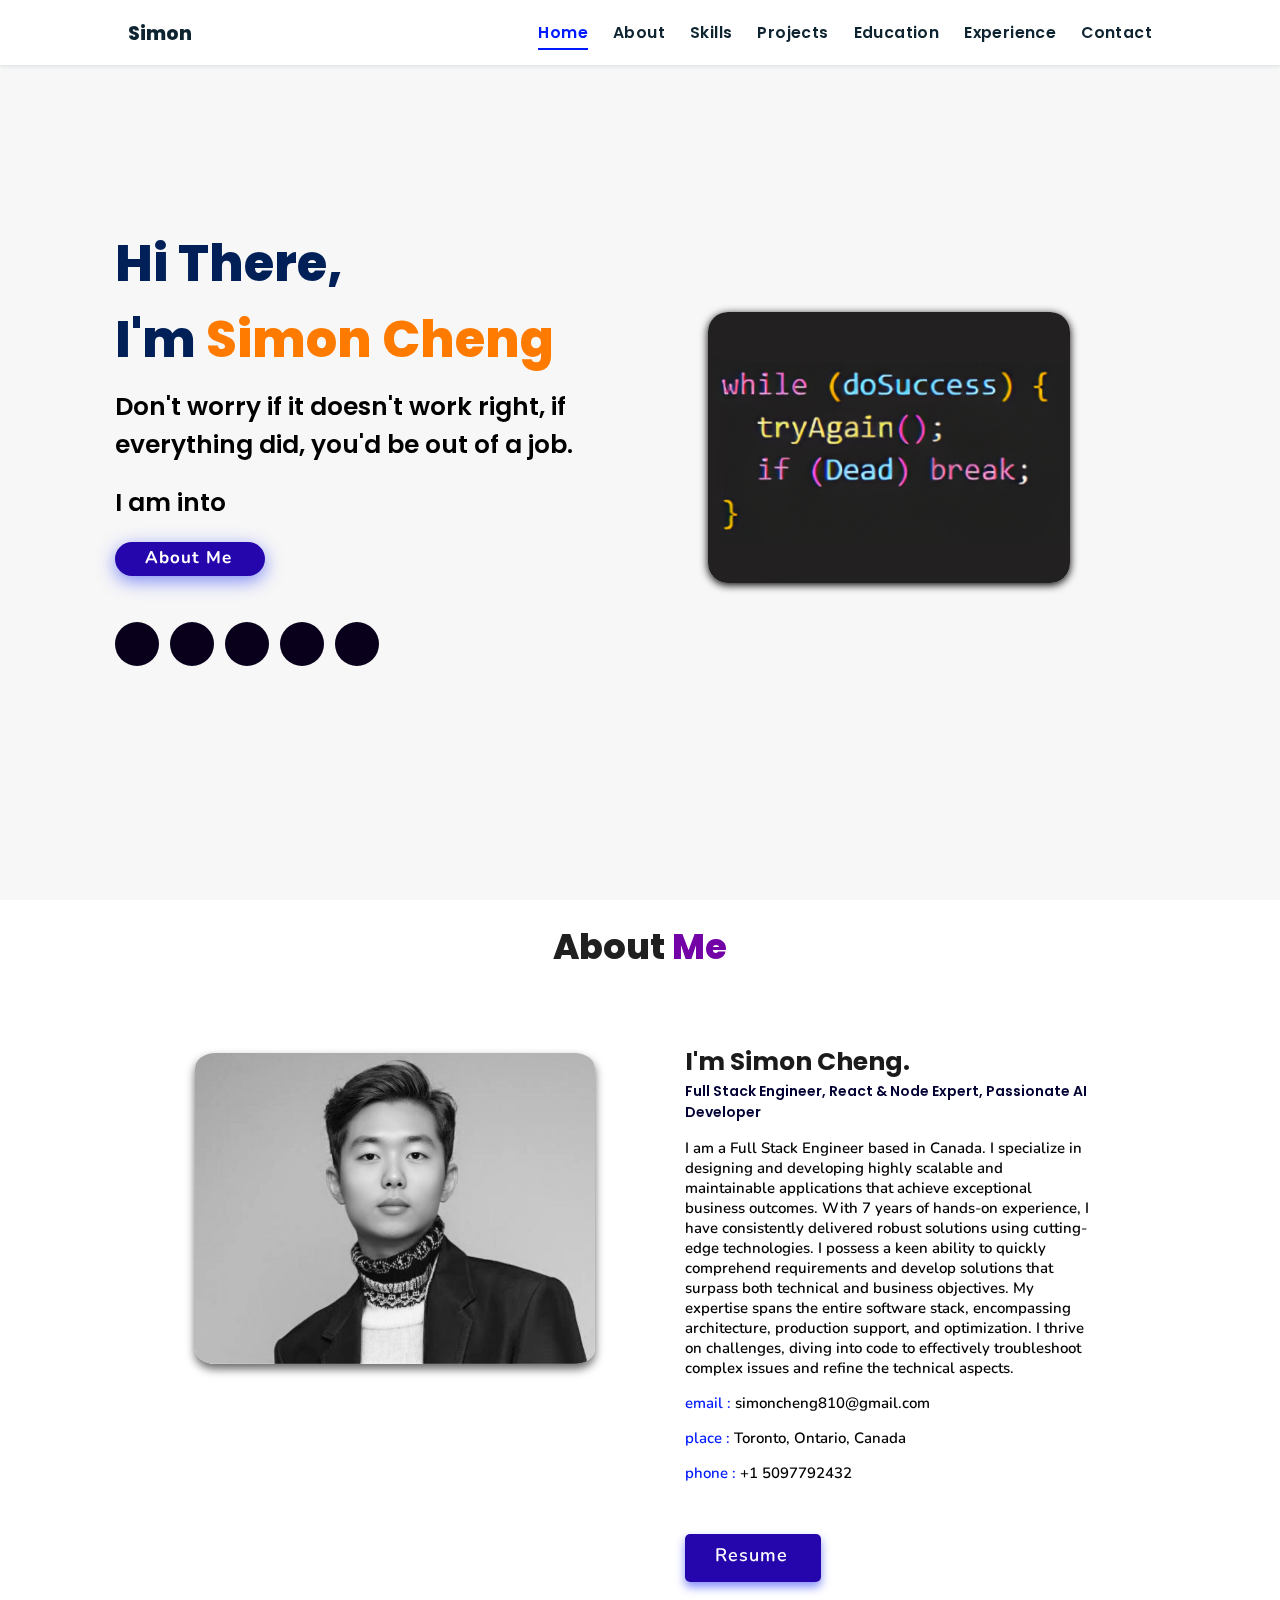
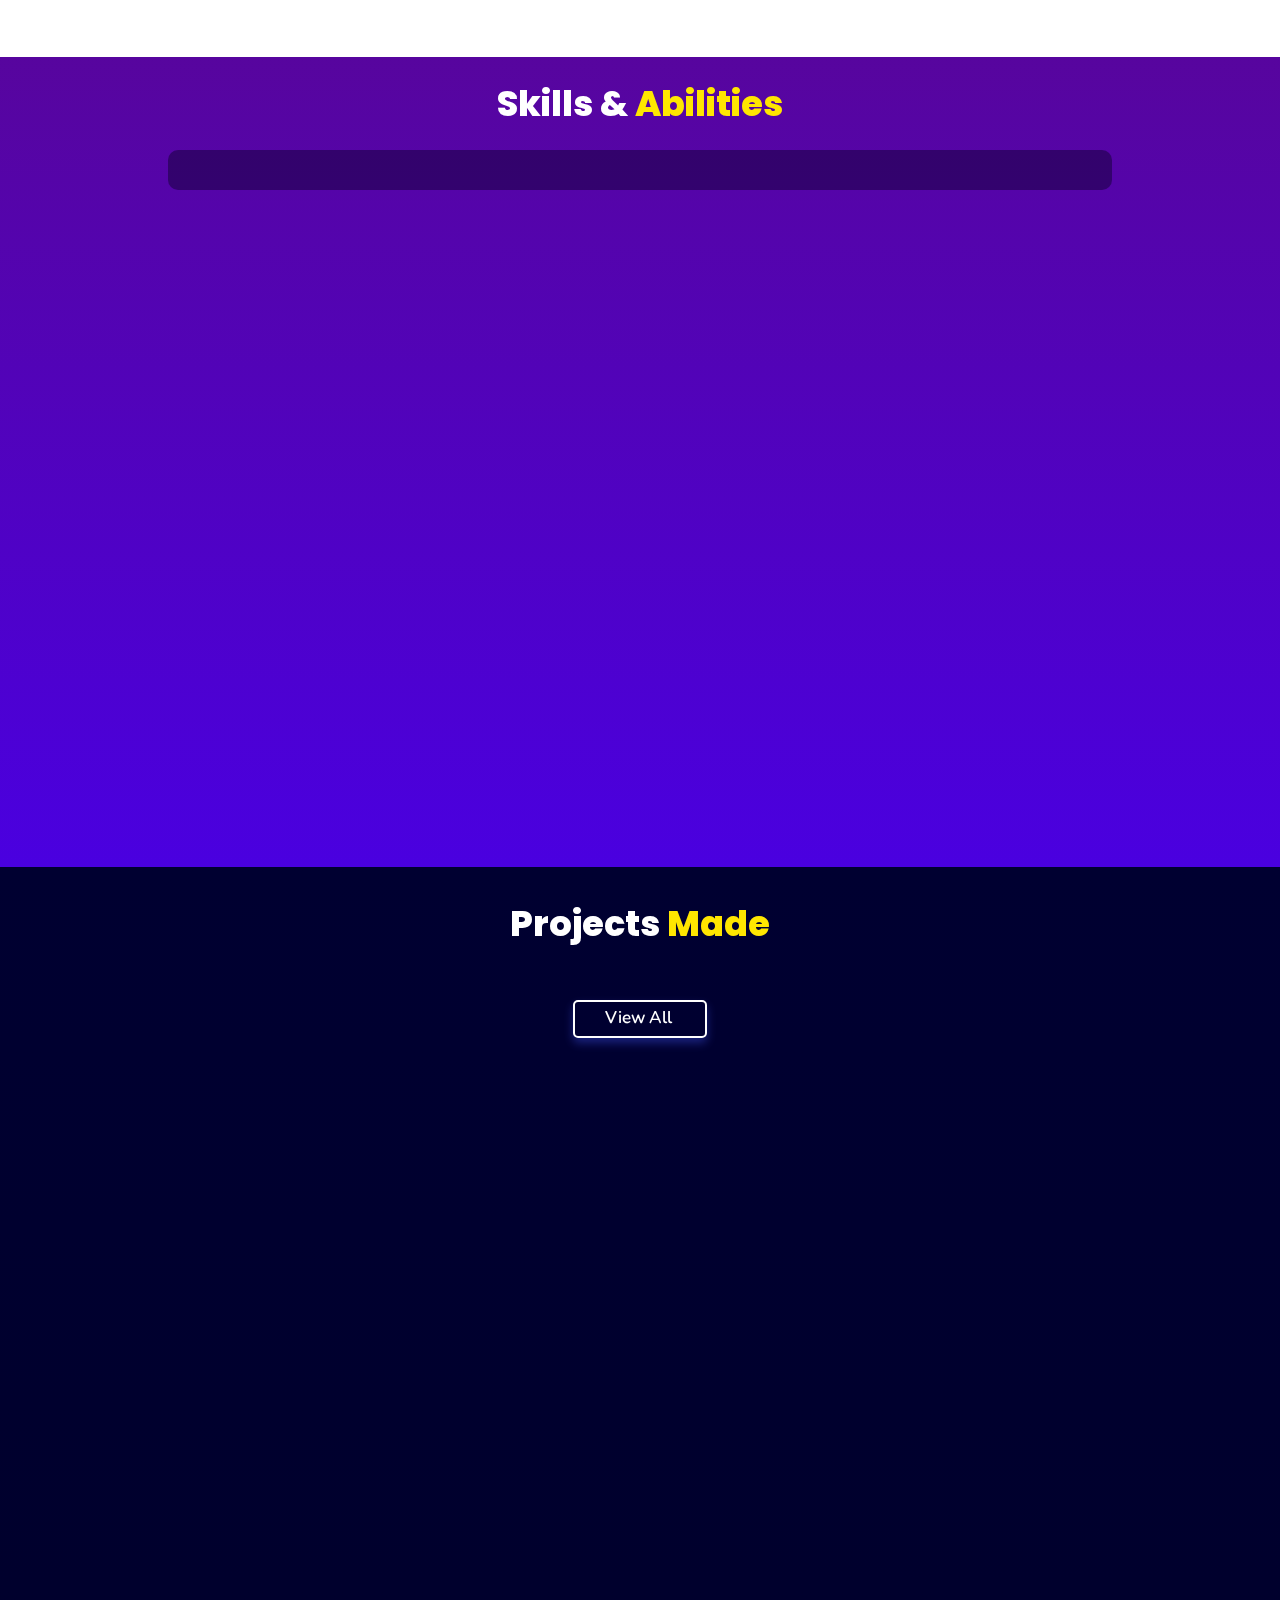
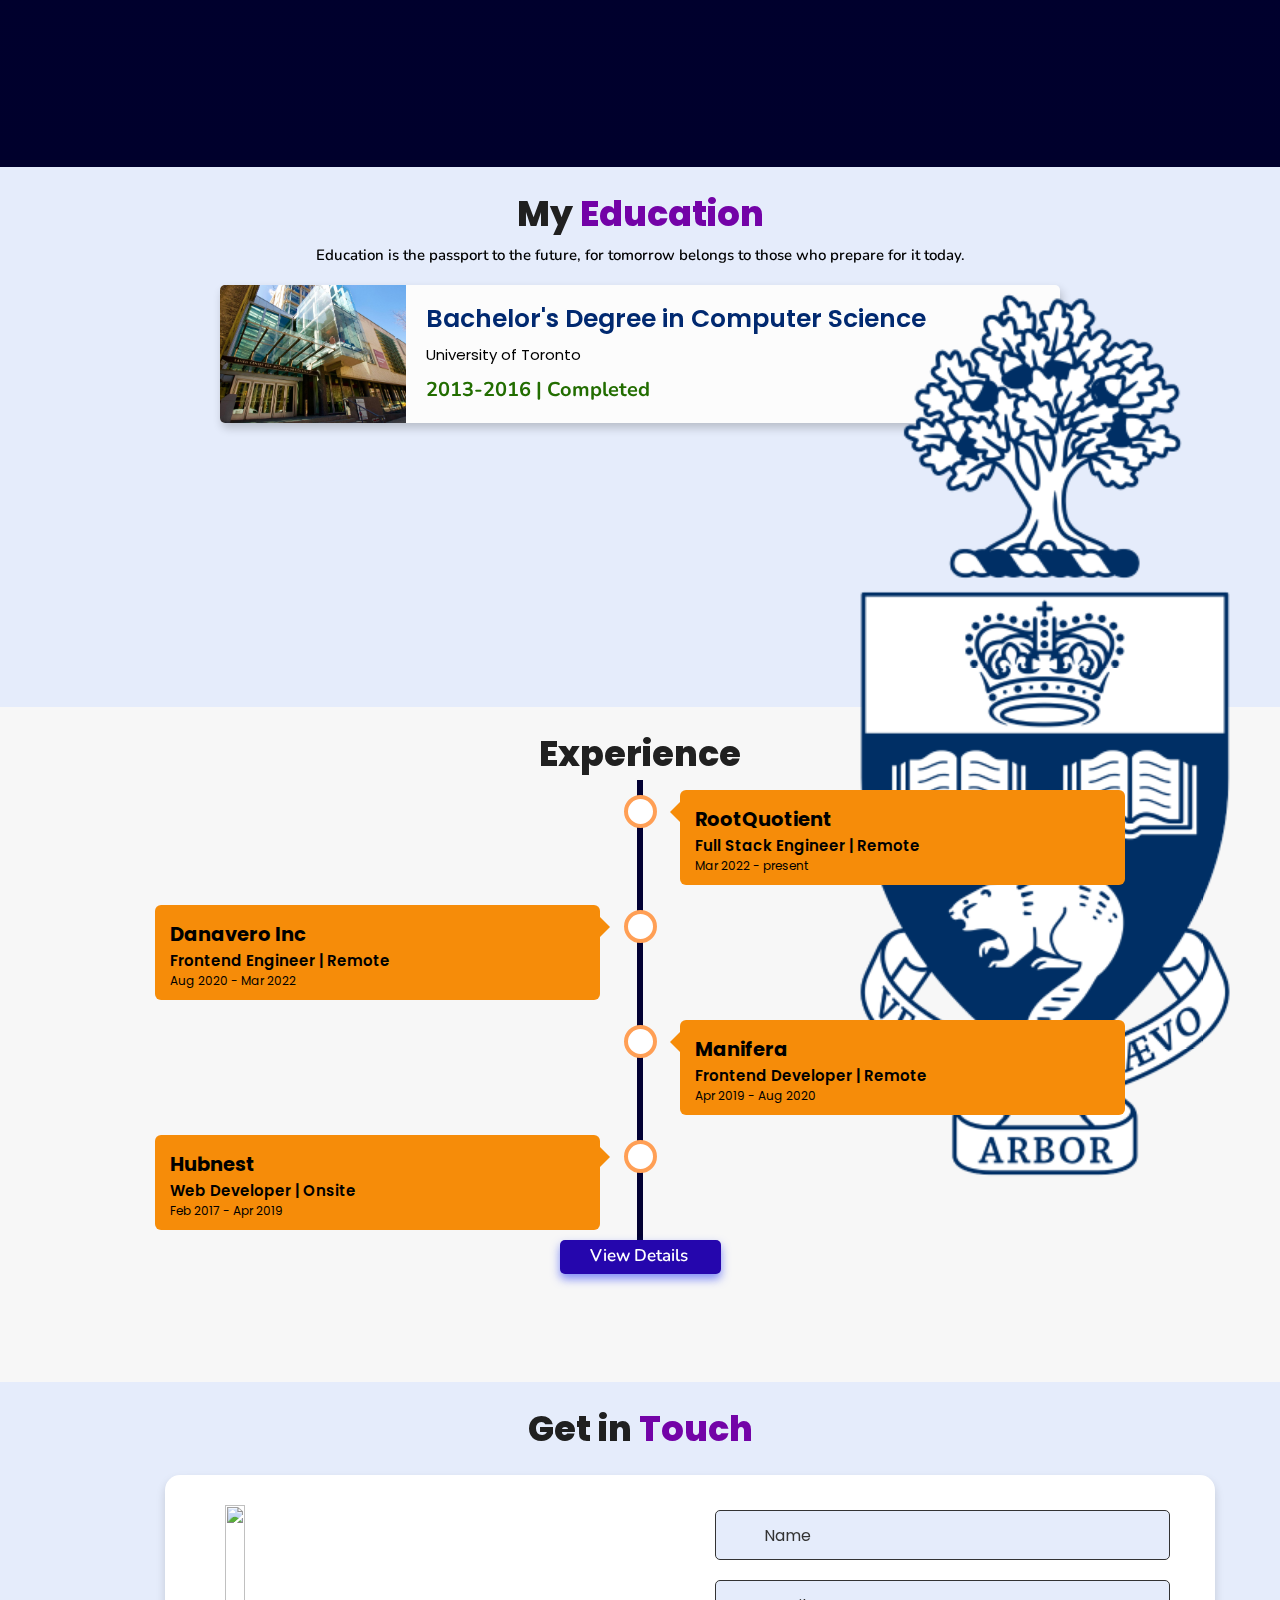
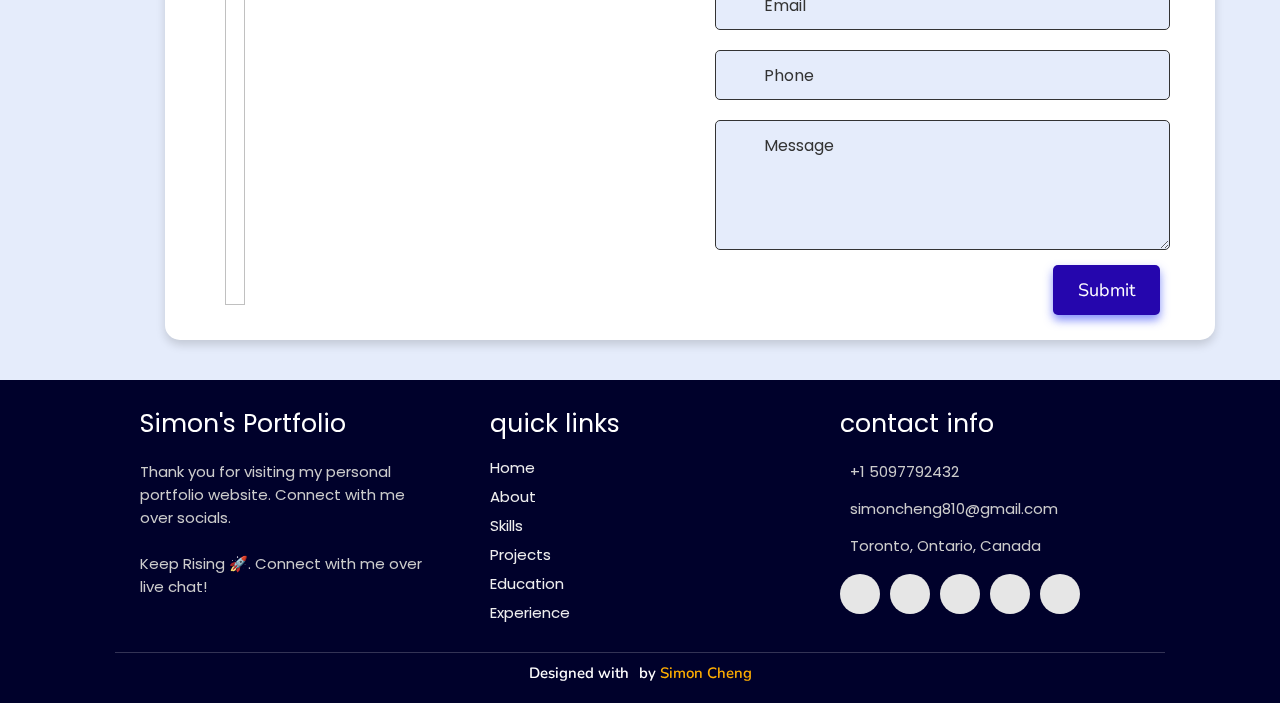
==== commit 60209427: "feat: update" ====
--- a/index.html
+++ b/index.html
@@ -69,12 +69,12 @@
                 class="fab fa-github"></i></a></li>
           <li><a class="mail" aria-label="Mail" href="mailto:simoncheng810@gmail.com" target="_blank"><i
                 class="fas fa-envelope"></i></a></li>
-          <!-- <li><a class="discord" aria-label="Discord" href="" target="_blank"><i class="fab fa-discord"></i></a></li> -->
+          <li><a class="discord" aria-label="Discord" href="https://discord.com/users/1105342867314061363"
+              target="_blank"><i class="fab fa-discord"></i></a></li>
           <li><a class="skype" aria-label="Skype" href="https://join.skype.com/invite/ck6BAspkgXzG" target="_blank"><i
                 class="fab fa-skype"></i></a></li>
-          <!-- <li><a class="telegram" aria-label="Telegram" href="https://t.me/lifecode5" target="_blank"><i
-                class="fab fa-telegram-plane"></i></a></li>
-          <li><a class="whatsapp" aria-label="WhatsApp" href="" target="_blank"><i class="fab fa-whatsapp"></i></a></li> -->
+          <!-- <li><a class="telegram" aria-label="Telegram" href="" target="_blank"><i
+                class="fab fa-telegram-plane"></i></a></li> -->
         </ul>
       </div>
     </div>
@@ -322,11 +322,11 @@
             aria-label="LinkedIn" target="_blank"></a>
           <a href="https://github.com/starlitnightsky" class="fab fa-github" aria-label="GitHub" target="_blank"></a>
           <a href="mailto:simoncheng810@gmail.com" class="fas fa-envelope" aria-label="Mail" target="_blank"></a>
-          <!-- <a href="" class="fab fa-discord" aria-label="Discord" target="_blank"></a> -->
+          <a href="https://discord.com/users/1105342867314061363" class="fab fa-discord" aria-label="Discord"
+            target="_blank"></a>
           <a href="https://join.skype.com/invite/ck6BAspkgXzG" class="fab fa-skype" aria-label="Skype"
             target="_blank"></a>
-          <!-- <a href="https://t.me/lifecode5" class="fab fa-telegram-plane" aria-label="Telegram" target="_blank"></a>
-          <a href="" class="fab fa-whatsapp" aria-label="WhatsApp" target="_blank"></a> -->
+          <!-- <a href="" class="fab fa-telegram-plane" aria-label="Telegram" target="_blank"></a> -->
         </div>
       </div>
     </div>
